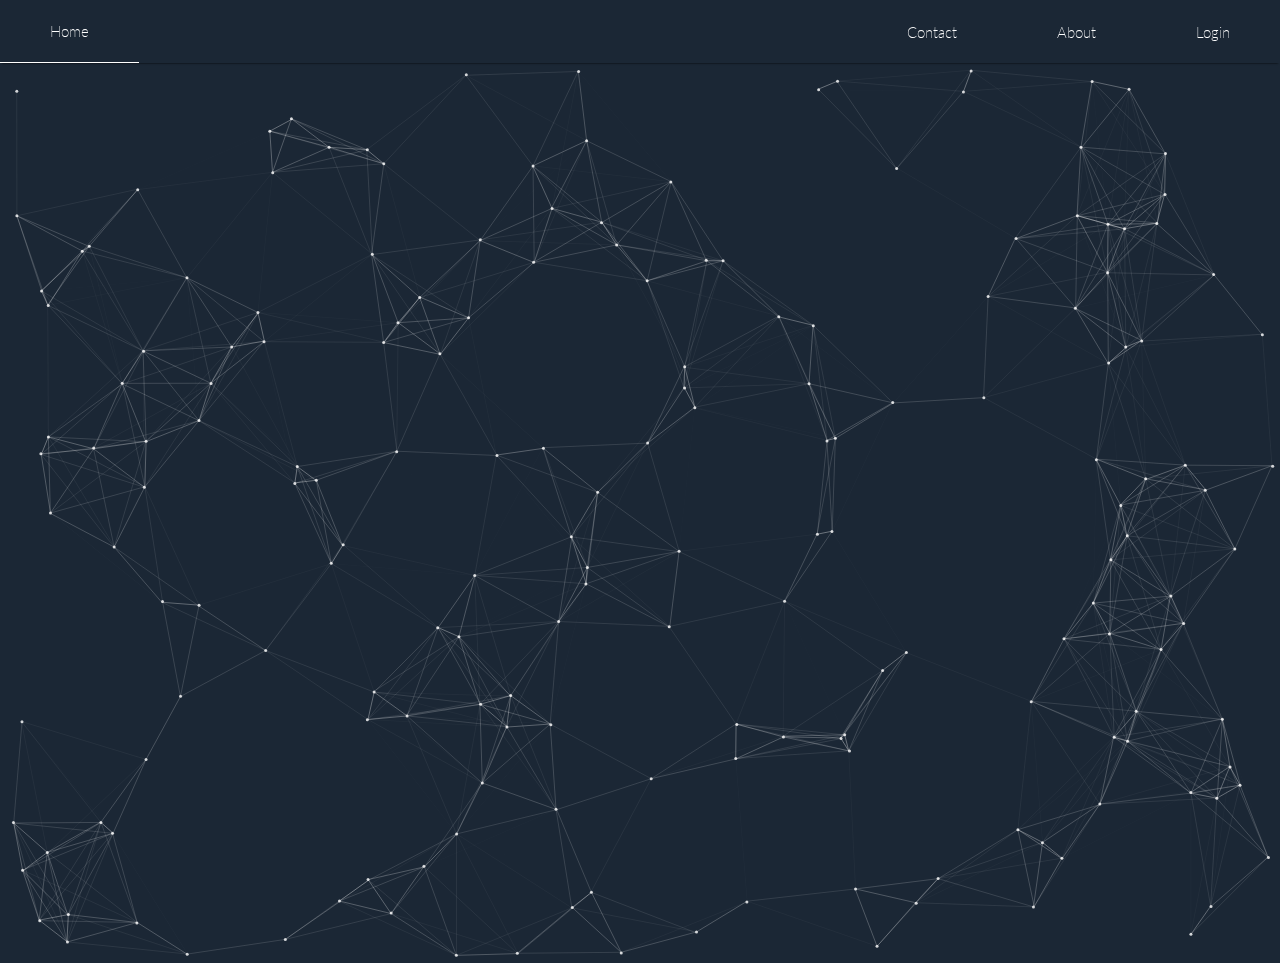
==== index.html @ e5f1358a "Initial commit contains completed landing page" ====
<DOCTYPE html>
    <html>

    <head>
        <title="MemorySpot"></title>
            <link rel="stylesheet" type="text/css" href="css/style.css">
            <link href="https://fonts.googleapis.com/css?family=Lato:100, 200" rel="stylesheet">
            <script type="text/javascript" src="js/particles.js"></script>
    </head>

    <body>
        <div class="navbar">
            <div class="nav_start">
                <a class="nav_item" href="#">Home</a>
                <!-- logo would go here -->
            </div>
            <div class="nav_end">
                <a class="nav_item" href="#">Contact</a>
                <a class="nav_item" href="#">About</a>
                <a class="nav_item" href="#">Login</a>
            </div>
        </div>

        <div class="hero_container" id="particles-js" />
        <div class="container_top"></div>
        <div class="container">
            <h1 id="first">MemorySpot</h1>
            <br>
            <br>
            <h2 id="second" >Reminding Alzheimer's patients.</h2>
            <br>
            <br>
            <br>
            <br>
            <br>
            <br>
            <div>
                <h3 id="third">Coming soon...</h3>
            </div>

        </div>
        <div class="container_bottom">
        </div>

        <script type="text/javascript">
            particlesJS("particles-js", {
                "particles": {
                    "number": {
                        "value": 128,
                        "density": {
                            "enable": true,
                            "value_area": 800
                        }
                    },
                    "color": {
                        "value": "#ffffff"
                    },
                    "shape": {
                        "type": "circle",
                        "stroke": {
                            "width": 0,
                            "color": "#000000"
                        },
                        "polygon": {
                            "nb_sides": 4
                        },
                        "image": {
                            "src": "img/github.svg",
                            "width": 100,
                            "height": 100
                        }
                    },
                    "opacity": {
                        "value": 0.8049623561721676,
                        "random": false,
                        "anim": {
                            "enable": false,
                            "speed": 1,
                            "opacity_min": 0.1,
                            "sync": false
                        }
                    },
                    "size": {
                        "value": 1.5,
                        "random": false,
                        "anim": {
                            "enable": false,
                            "speed": 40,
                            "size_min": 0.1,
                            "sync": false
                        }
                    },
                    "line_linked": {
                        "enable": true,
                        "distance": 150,
                        "color": "#FFF",
                        "opacity": 0.4,
                        "width": 1
                    },
                    "move": {
                        "enable": true,
                        "speed": 3,
                        "direction": "none",
                        "random": false,
                        "straight": false,
                        "out_mode": "out",
                        "bounce": false,
                        "attract": {
                            "enable": false,
                            "rotateX": 600,
                            "rotateY": 1200
                        }
                    }
                },
                "interactivity": {
                    "detect_on": "canvas",
                    "events": {
                        "onhover": {
                            "enable": true,
                            "mode": "grab"
                        },
                        "onclick": {
                            "enable": true,
                            "mode": "push"
                        },
                        "resize": true
                    },
                    "modes": {
                        "grab": {
                            "distance": 200,
                            "line_linked": {
                                "opacity": 1
                            }
                        },
                        "bubble": {
                            "distance": 400,
                            "size": 40,
                            "duration": 2,
                            "opacity": 8,
                            "speed": 3
                        },
                        "repulse": {
                            "distance": 200,
                            "duration": 0.4
                        },
                        "push": {
                            "particles_nb": 4
                        },
                        "remove": {
                            "particles_nb": 2
                        }
                    }
                },
                "retina_detect": true
            });

        </script>
        <script src="https://code.jquery.com/jquery-3.2.1.js" integrity="sha256-DZAnKJ/6XZ9si04Hgrsxu/8s717jcIzLy3oi35EouyE=" crossorigin="anonymous"></script>
        <script src="main.js"></script>
    </body>

    </html>
---- css/style.css ----
/*The color palette I'm using can be found at https://coolors.co/fe938c-e6b89c-ead2ac-9cafb7-4281a4*/

canvas {
    height: 93%;
    width: 100%;
    position: absolute;
    top: 0;
    transform: translateY(7%);
}

html {
    width: 100%;
    height: 100%;
    background-color: #1b2735;
}

h1 {
    color: white;
    font-weight: 100;
    font-family: 'Lato', sans-serif;
    font-size: 140px;
    margin: 0;
    visibility: hidden;
}

h2 {
    color: white;
    font-weight: 100;
    font-family: 'Lato', sans-serif;
    font-size: 40px;
    margin: 0;
    visibility: hidden;
}

h3 {
    display: inline-block;
    color: white;
    font-weight: 100;
    font-family: 'Lato', sans-serif;
    font-size: 30px;
    border-bottom: 1px solid #FFF;
    margin: 0;
    visibility: hidden;
}

body {
    height: 100%;
    width: 100%;
    padding: 0;
    margin: 0;
    overflow: hidden;
}

.navbar {
    color: white;
    background-color: #1b2735;
    -webkit-box-shadow: 0 2px 2px -2px #000;
    -moz-box-shadow: 0 2px 2px -2px #000;
    box-shadow: 0px 2px 2px -2px #000;
    position: sticky;
    display: flex;
    height: 7%;
    width: 100%;
    margin: 0;
    padding: 0;
    resize: horizontal;
    z-index: 1;
}

.nav_start {
    display: flex;
    margin-right: auto;
    justify-content: flex-end;
}

.nav_end {
    margin-left: auto;
    display: flex;
    justify-content: flex-start;
}

.nav_item {
    display: flex;
    align-items: center;
    padding-left: 50px;
    padding-right: 50px;
    font-family: 'Lato', sans-serif;
    font-weight: 200;
    border-width: 2px;
}

.nav_item:nth-child(1) {
    margin-right: auto;
    /*applied only to the right*/
}

.nav_item:link {
    color: #FFF;
    text-decoration: none;
}

.nav_item:visited {
    color: #FFF;
    text-decoration: none;
}

.nav_item:hover {
    /*font-weight: bold;*/
    border-bottom-width: 1.5px;
    border-bottom-color: #FFF;
    border-bottom-style: solid;
}

.hero_container {
    display: flex;
    flex-direction: column;
    height: 93%;
    width: 100%;
    top: 0;
    bottom: 0;
    left: 0;
    right: 0;
    justify-content: center;
}

.container_top {
    height: 0%;
    width: 0%;
    align-self: flex-start;
}

.container {
    display: flex;
    flex-direction: column;
    justify-content: center;
    text-align: center;
}

.container_bottom {
    align-self: flex-end;
    height: 0%;
    width: 0%;
}



.footer {
    display: flex;
    justify-content: center;
    align-items: center;
    background-color: #FFF;
}

.footer p,
a {
    font-family: 'Raleway', sans-serif;
    color: black;
    font-size: 15px;
}

#particles-js {
    z-index: 0;
    position: absolute;
    width: 100%;
    height: 100%;
    background-image: url("");
    background-repeat: no-repeat;
    background-size: cover;
    background-position: 50% 50%;
}
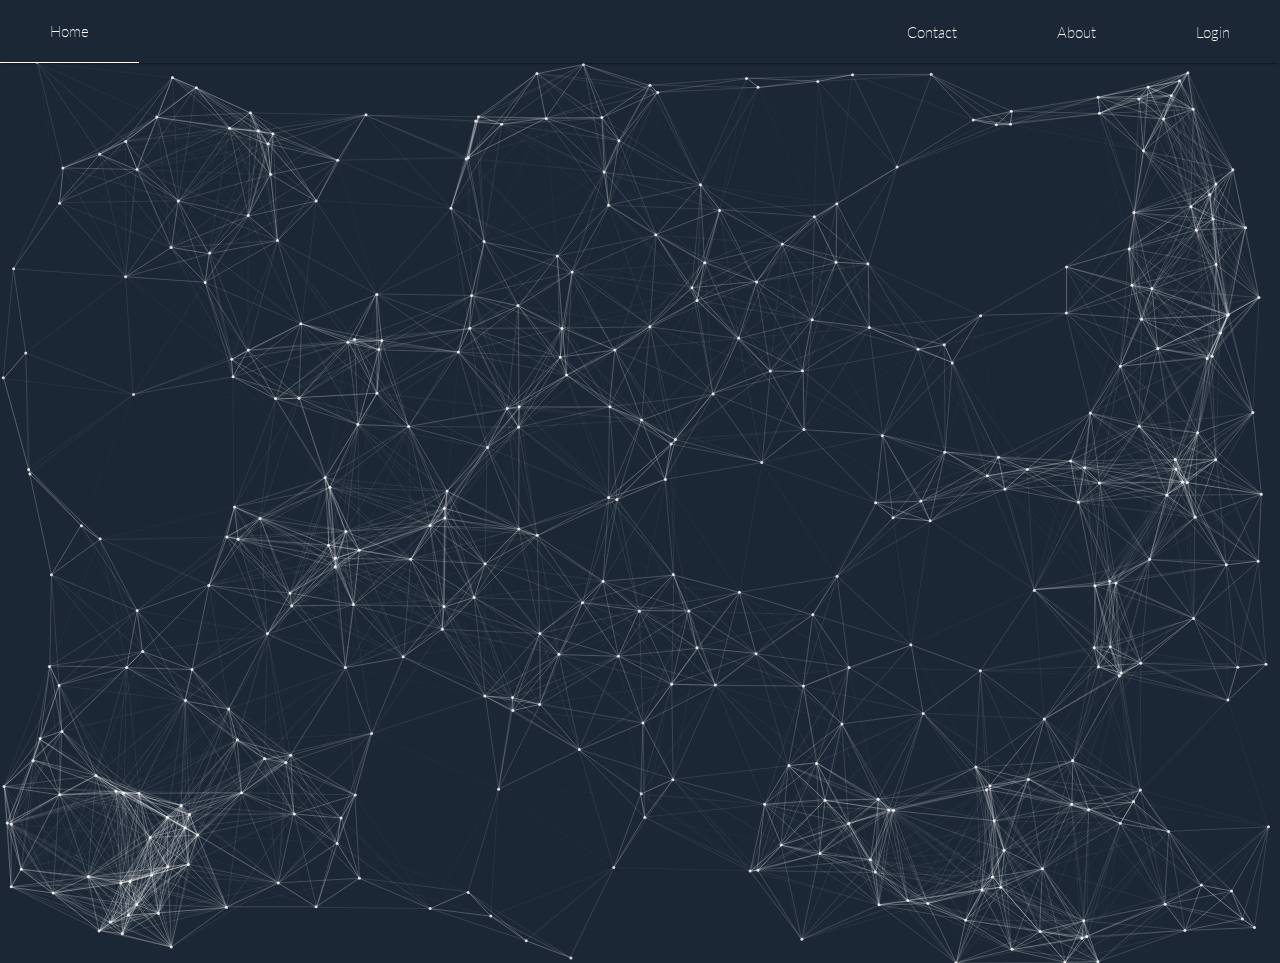
==== commit e37f3c03: "updated particles js" ====
--- a/index.html
+++ b/index.html
@@ -46,7 +46,7 @@
             particlesJS("particles-js", {
                 "particles": {
                     "number": {
-                        "value": 128,
+                        "value": 256,
                         "density": {
                             "enable": true,
                             "value_area": 800
@@ -120,7 +120,7 @@
                             "mode": "grab"
                         },
                         "onclick": {
-                            "enable": true,
+                            "enable": false,
                             "mode": "push"
                         },
                         "resize": true
@@ -134,7 +134,7 @@
                         },
                         "bubble": {
                             "distance": 400,
-                            "size": 40,
+                            "size": 60,
                             "duration": 2,
                             "opacity": 8,
                             "speed": 3
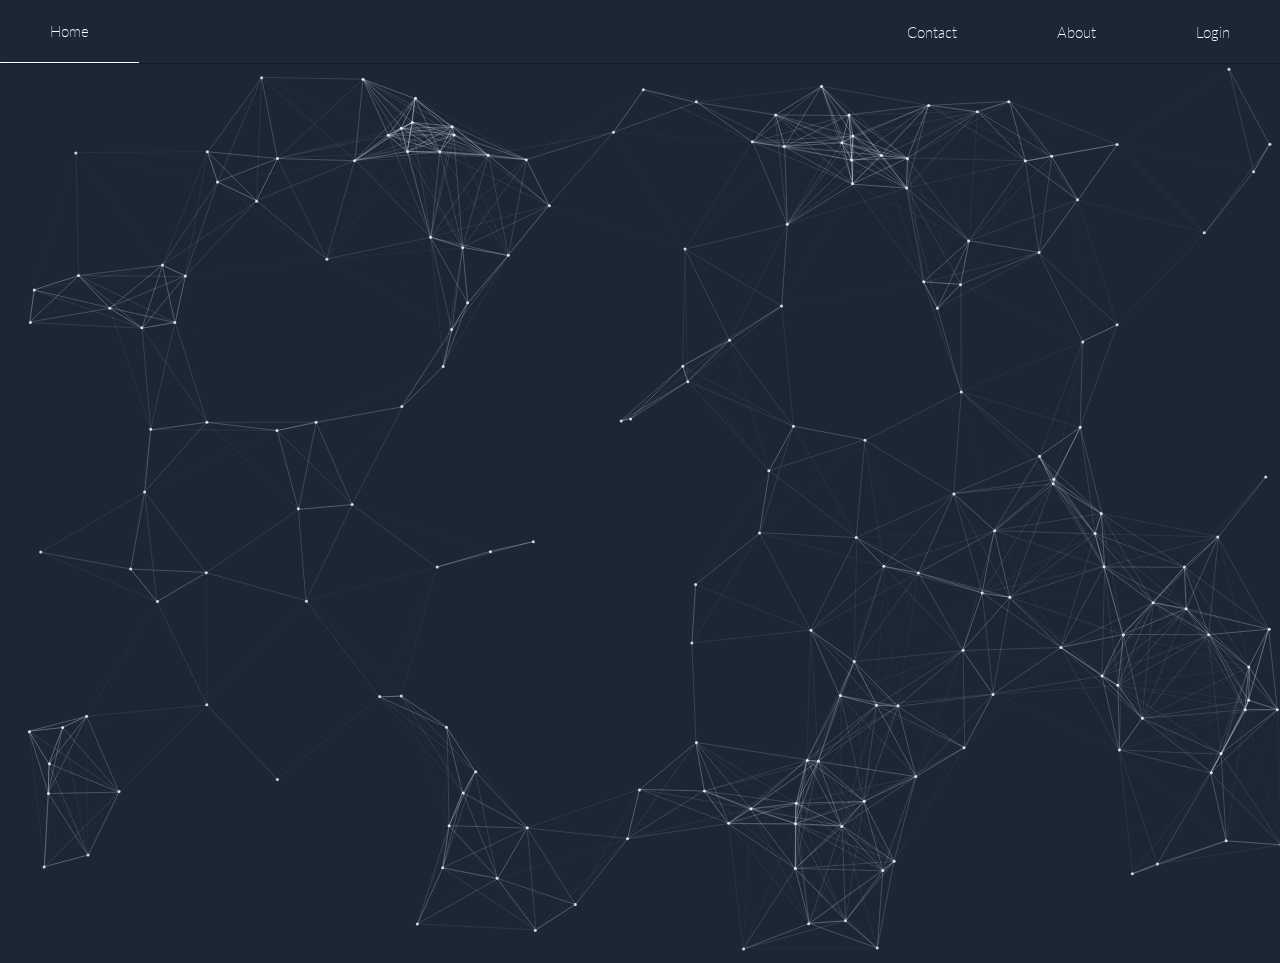
==== commit ec4176e0: "weird stuff, fixed num particles" ====
--- a/index.html
+++ b/index.html
@@ -27,7 +27,7 @@
             <h1 id="first">MemorySpot</h1>
             <br>
             <br>
-            <h2 id="second" >Reminding Alzheimer's patients.</h2>
+            <h2 id="second" >Reminding Alzheimer's patients who they are.</h2>
             <br>
             <br>
             <br>
@@ -46,7 +46,7 @@
             particlesJS("particles-js", {
                 "particles": {
                     "number": {
-                        "value": 256,
+                        "value": 128,
                         "density": {
                             "enable": true,
                             "value_area": 800
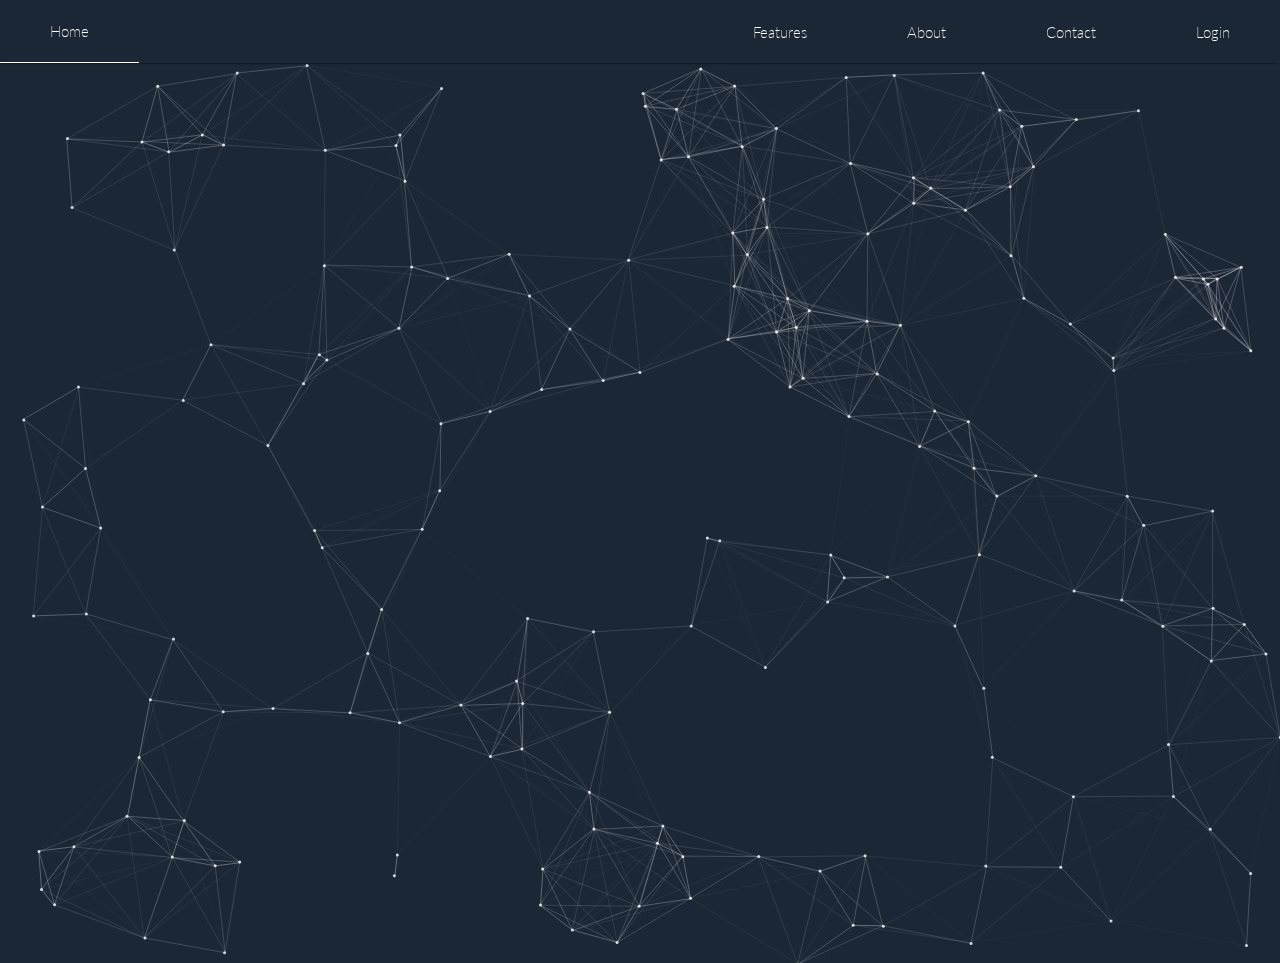
==== commit ce8b2ba5: "initial commits" ====
--- a/index.html
+++ b/index.html
@@ -2,7 +2,7 @@
     <html>
 
     <head>
-        <title="MemorySpot"></title>
+        <title>MemorySpot</title>
             <link rel="stylesheet" type="text/css" href="css/style.css">
             <link href="https://fonts.googleapis.com/css?family=Lato:100, 200" rel="stylesheet">
             <script type="text/javascript" src="js/particles.js"></script>
@@ -15,8 +15,9 @@
                 <!-- logo would go here -->
             </div>
             <div class="nav_end">
+                <a class="nav_item" href="features.html">Features</a>
+                <a class="nav_item" href="#">About</a>
                 <a class="nav_item" href="#">Contact</a>
-                <a class="nav_item" href="#">About</a>
                 <a class="nav_item" href="#">Login</a>
             </div>
         </div>
@@ -27,7 +28,7 @@
             <h1 id="first">MemorySpot</h1>
             <br>
             <br>
-            <h2 id="second" >Reminding Alzheimer's patients who they are.</h2>
+            <h2 id="second" >Reminding Alzheimer's patients.</h2>
             <br>
             <br>
             <br>
--- a/css/style.css
+++ b/css/style.css
@@ -52,6 +52,7 @@
 }
 
 .navbar {
+    display: -webkit-flex;
     color: white;
     background-color: #1b2735;
     -webkit-box-shadow: 0 2px 2px -2px #000;
@@ -68,18 +69,21 @@
 }
 
 .nav_start {
+    display: -webkit-flex;
     display: flex;
     margin-right: auto;
     justify-content: flex-end;
 }
 
 .nav_end {
+    display: -webkit-flex;
     margin-left: auto;
     display: flex;
     justify-content: flex-start;
 }
 
 .nav_item {
+    display: -webkit-flex;
     display: flex;
     align-items: center;
     padding-left: 50px;
@@ -112,6 +116,7 @@
 }
 
 .hero_container {
+    display: -webkit-flex;
     display: flex;
     flex-direction: column;
     height: 93%;
@@ -124,12 +129,14 @@
 }
 
 .container_top {
+    display: -webkit-flex;
     height: 0%;
     width: 0%;
     align-self: flex-start;
 }
 
 .container {
+    display: -webkit-flex;
     display: flex;
     flex-direction: column;
     justify-content: center;
@@ -137,6 +144,7 @@
 }
 
 .container_bottom {
+    display: -webkit-flex;
     align-self: flex-end;
     height: 0%;
     width: 0%;
@@ -145,6 +153,7 @@
 
 
 .footer {
+    display: -webkit-flex;
     display: flex;
     justify-content: center;
     align-items: center;
@@ -168,3 +177,57 @@
     background-size: cover;
     background-position: 50% 50%;
 }
+
+#first {
+    color: #2f94bc;
+}
+
+.active{
+    border-bottom-width: 1.5px;
+    border-bottom-color: #FFF;
+    border-bottom-style: solid;
+}
+.title{
+
+    color: white;
+    font-weight: 200;
+    font-family: 'Lato', sans-serif;
+    font-size: 75px;
+    text-align: center;
+    margin: 0 auto;
+    padding-top: 10px;
+    visibility: hidden;
+}
+
+.features_container{
+    display: flex;
+    flex-direction: row;
+    justify-content: center;
+    flex-flow: row wrap;
+    padding-top: 2%;
+    height: 100%;
+    width: 100%;
+}
+.features_elements{
+    justify-content: center;
+    height: 65%;
+    width:40%;
+    background: white;
+    margin: 2%;
+    border-radius:15px;
+}
+.features_elements: hover{
+    border-bottom-width: 1.5px;
+    border-bottom-color: #FFF;
+    border-bottom-style: solid;
+}
+.features_title{
+    margin-top: 30px;
+    align-content: center;
+    text-align: center;
+    font-family: "Lato", sans-serif;
+}
+
+.features_info{
+    text-align: center;
+}
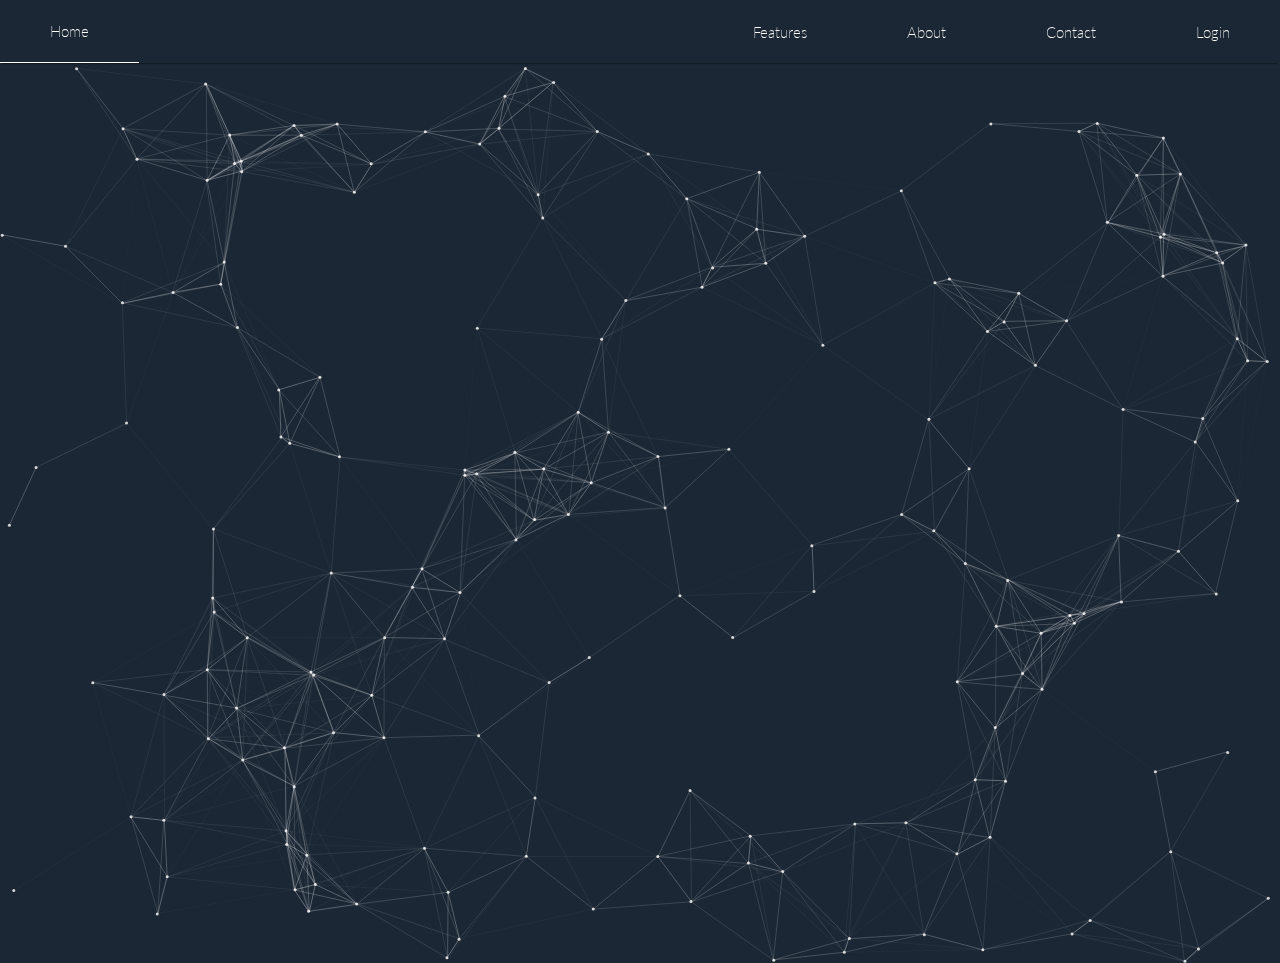
==== commit 01d490c5: "retrospect" ====
--- a/index.html
+++ b/index.html
@@ -2,7 +2,7 @@
     <html>
 
     <head>
-        <title>MemorySpot</title>
+        <title>Retrospect</title>
             <link rel="stylesheet" type="text/css" href="css/style.css">
             <link href="https://fonts.googleapis.com/css?family=Lato:100, 200" rel="stylesheet">
             <script type="text/javascript" src="js/particles.js"></script>
@@ -25,10 +25,10 @@
         <div class="hero_container" id="particles-js" />
         <div class="container_top"></div>
         <div class="container">
-            <h1 id="first">MemorySpot</h1>
+            <h1 id="first">Retrospect</h1>
             <br>
             <br>
-            <h2 id="second" >Reminding Alzheimer's patients.</h2>
+            <h2 id="second" >Reminding Alzheimer's patients who they are.</h2>
             <br>
             <br>
             <br>
